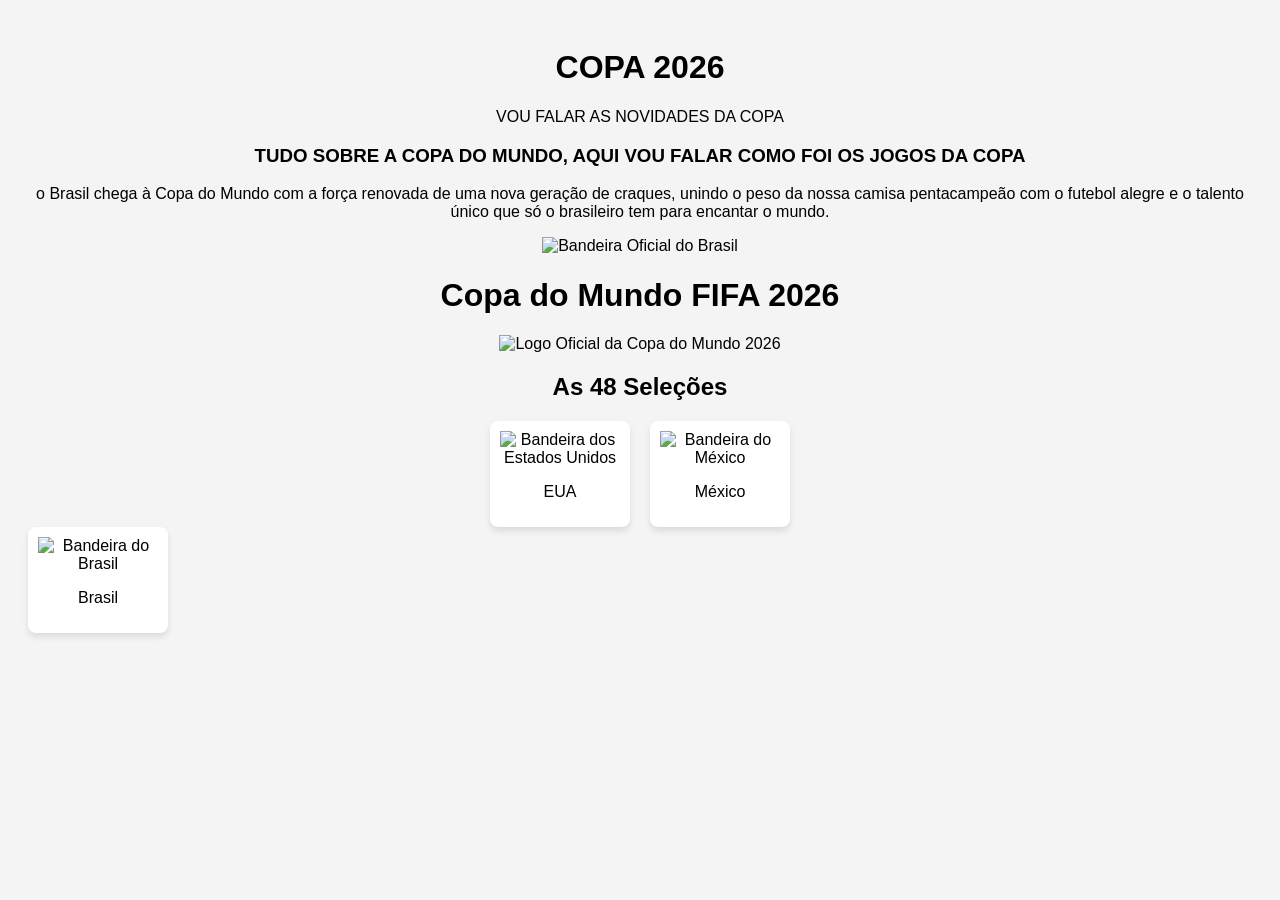
==== index.html @ e98a5490 "oi" ====
<!DOCTYPE html>
<html lang="pt-br">
<head>
    <meta charset="UTF-8">
    <meta name="viewport" content="width=device-width, initial-scale=1.0">
    <title>COPA</title>     
    <link rel="stylesheet" href="style.css">   
</head>
<body>
     <h1>COPA 2026</h1>
     <p>VOU FALAR AS NOVIDADES DA COPA</p>  
     
      <h3>TUDO SOBRE A COPA DO MUNDO, AQUI VOU FALAR COMO FOI OS JOGOS DA COPA</h3>
     <p>o Brasil chega à Copa do Mundo com a força renovada de uma nova geração de craques,
     unindo o peso da nossa camisa pentacampeão com o futebol alegre e o talento único que
      só o brasileiro tem para encantar o mundo.</p>

   <img src="https://upload.wikimedia.org/wikipedia/commons/0/05/Flag_of_Brazil.svg" 
     alt="Bandeira Oficial do Brasil" 
     width="300">

<!DOCTYPE html>
<html lang="pt-BR">
<head>
    <meta charset="UTF-8">
    <meta name="viewport" content="width=device-width, initial-scale=1.0">
    <title>Seleções da Copa do Mundo 2026</title>
    <style>
        body {
            font-family: Arial, sans-serif;
            background-color: #f4f4f4;
            text-align: center;
            padding: 20px;
        }
        .galeria {
            display: flex;
            flex-wrap: wrap;
            justify-content: center;
            gap: 20px;
            margin-top: 20px;
        }
        .time-card {
            background: white;
            padding: 10px;
            border-radius: 8px;
            box-shadow: 0 4px 6px rgba(0,0,0,0.1);
            width: 120px;
        }
        .time-card img {
            width: 80px;
            height: auto;
        }
        .logo-copa {
            width: 200px;
            height: auto;
        }
    </style>
</head>
<body>

    <h1>Copa do Mundo FIFA 2026</h1>
    <img src="https://upload.wikimedia.org/wikipedia/commons/4/43/2026_FIFA_World_Cup_Logo.svg" alt="Logo Oficial da Copa do Mundo 2026" class="logo-copa">
    
    <h2>As 48 Seleções</h2>
    
    <div class="galeria">
        
        <div class="time-card">
            <img src="https://upload.wikimedia.org/wikipedia/commons/a/a4/Flag_of_the_United_States.svg" alt="Bandeira dos Estados Unidos">
            <p>EUA</p>
        </div>

        <div class="time-card">
            <img src="https://upload.wikimedia.org/wikipedia/commons/f/fc/Flag_of_Mexico.svg" alt="Bandeira do México">
            <p>México</p>
        </div>

        
        </div>

        <div class="time-card">
            <img src="https://upload.wikimedia.org/wikipedia/commons/0/05/Flag_of_Brazil.svg" alt="Bandeira do Brasil">
            <p>Brasil</p>
        </div>



</body>
</html>











</body>
</html>
---- style.css ----
header {
color: rgb(7, 29, 199);
background-color: rgb(51, 244, 209);
text-align: center;
max-width: 800px;
margin: 0 auto;
padding: 16px;
}

main {
color: rgb(255, 217, 0);
background-color: rgb(30, 15, 232);
max-width: 800px;
margin: 0 auto;
padding: 16px;
}
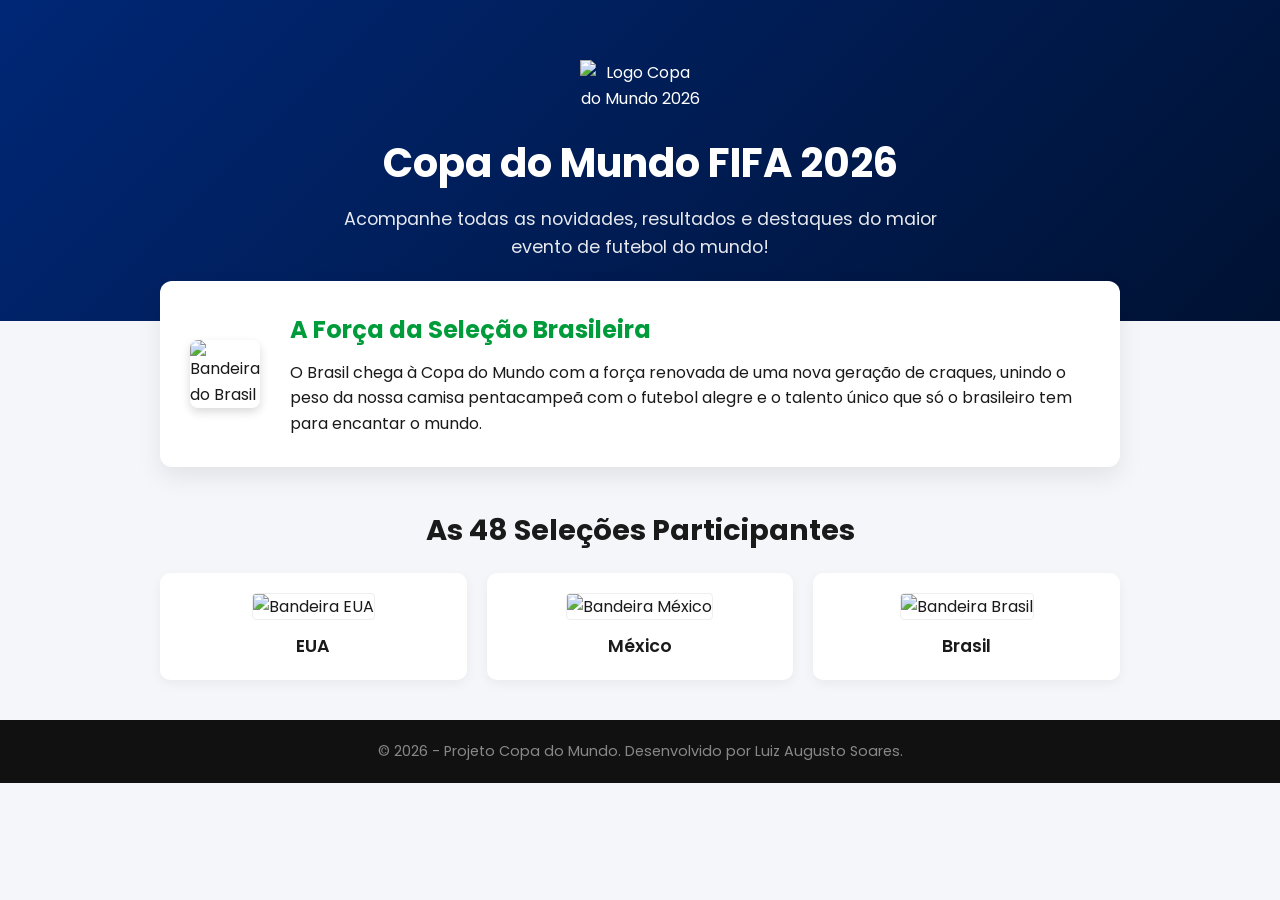
==== commit 01410c2c: "." ====
--- a/index.html
+++ b/index.html
@@ -1,104 +1,193 @@
-
-
-<!DOCTYPE html>
-<html lang="pt-br">
-<head>
-    <meta charset="UTF-8">
-    <meta name="viewport" content="width=device-width, initial-scale=1.0">
-    <title>COPA</title>     
-    <link rel="stylesheet" href="style.css">   
-</head>
-<body>
-     <h1>COPA 2026</h1>
-     <p>VOU FALAR AS NOVIDADES DA COPA</p>  
-     
-      <h3>TUDO SOBRE A COPA DO MUNDO, AQUI VOU FALAR COMO FOI OS JOGOS DA COPA</h3>
-     <p>o Brasil chega à Copa do Mundo com a força renovada de uma nova geração de craques,
-     unindo o peso da nossa camisa pentacampeão com o futebol alegre e o talento único que
-      só o brasileiro tem para encantar o mundo.</p>
-
-   <img src="https://upload.wikimedia.org/wikipedia/commons/0/05/Flag_of_Brazil.svg" 
-     alt="Bandeira Oficial do Brasil" 
-     width="300">
-
 <!DOCTYPE html>
 <html lang="pt-BR">
 <head>
-    <meta charset="UTF-8">
-    <meta name="viewport" content="width=device-width, initial-scale=1.0">
-    <title>Seleções da Copa do Mundo 2026</title>
-    <style>
-        body {
-            font-family: Arial, sans-serif;
-            background-color: #f4f4f4;
-            text-align: center;
-            padding: 20px;
-        }
-        .galeria {
-            display: flex;
-            flex-wrap: wrap;
-            justify-content: center;
-            gap: 20px;
-            margin-top: 20px;
-        }
-        .time-card {
-            background: white;
-            padding: 10px;
-            border-radius: 8px;
-            box-shadow: 0 4px 6px rgba(0,0,0,0.1);
-            width: 120px;
-        }
-        .time-card img {
-            width: 80px;
-            height: auto;
-        }
-        .logo-copa {
-            width: 200px;
-            height: auto;
-        }
-    </style>
+  <meta charset="UTF-8">
+  <meta name="viewport" content="width=device-width, initial-scale=1.0">
+  <title>Copa do Mundo 2026</title>
+  <link href="https://fonts.googleapis.com/css2?family=Poppins:wght@300;400;600;700&display=swap" rel="stylesheet">
+  
+  <style>
+    :root {
+      --primary: #002776;   /* Azul do Brasil */
+      --accent: #009c3b;    /* Verde */
+      --yellow: #ffdf00;    /* Amarelo */
+      --bg: #f4f6f9;
+      --card-bg: #ffffff;
+      --text: #1a1a1a;
+    }
+
+    * {
+      box-sizing: border-box;
+      margin: 0;
+      padding: 0;
+    }
+
+    body {
+      font-family: 'Poppins', sans-serif;
+      background-color: var(--bg);
+      color: var(--text);
+      line-height: 1.6;
+    }
+
+    /* Cabeçalho Hero */
+    header {
+      background: linear-gradient(135deg, var(--primary), #001233);
+      color: white;
+      text-align: center;
+      padding: 60px 20px;
+    }
+
+    header img.logo {
+      max-width: 120px;
+      margin-bottom: 20px;
+    }
+
+    header h1 {
+      font-size: 2.5rem;
+      margin-bottom: 10px;
+    }
+
+    header p {
+      font-size: 1.1rem;
+      max-width: 600px;
+      margin: 0 auto;
+      opacity: 0.9;
+    }
+
+    /* Conteúdo Principal */
+    main {
+      max-width: 1000px;
+      margin: -40px auto 40px;
+      padding: 0 20px;
+    }
+
+    /* Destaque Brasil */
+    .highlight-card {
+      background: var(--card-bg);
+      border-radius: 12px;
+      padding: 30px;
+      box-shadow: 0 10px 25px rgba(0,0,0,0.08);
+      display: flex;
+      align-items: center;
+      gap: 30px;
+      margin-bottom: 40px;
+    }
+
+    .highlight-card img {
+      width: 120px;
+      border-radius: 8px;
+      box-shadow: 0 4px 10px rgba(0,0,0,0.15);
+    }
+
+    .highlight-card h2 {
+      color: var(--accent);
+      margin-bottom: 10px;
+    }
+
+    /* Seção de Seleções */
+    .teams-section h2 {
+      text-align: center;
+      margin-bottom: 20px;
+      font-size: 1.8rem;
+    }
+
+    .teams-grid {
+      display: grid;
+      grid-template-columns: repeat(auto-fit, minmax(200px, 1fr));
+      gap: 20px;
+    }
+
+    .team-card {
+      background: var(--card-bg);
+      padding: 20px;
+      border-radius: 10px;
+      text-align: center;
+      box-shadow: 0 4px 12px rgba(0,0,0,0.05);
+      transition: transform 0.2s ease, box-shadow 0.2s ease;
+    }
+
+    .team-card:hover {
+      transform: translateY(-5px);
+      box-shadow: 0 8px 20px rgba(0,0,0,0.1);
+    }
+
+    .team-card img {
+      width: 70px;
+      height: 45px;
+      object-fit: cover;
+      border-radius: 4px;
+      border: 1px solid #eee;
+      margin-bottom: 12px;
+    }
+
+    .team-card h3 {
+      font-size: 1.1rem;
+      font-weight: 600;
+    }
+
+    footer {
+      text-align: center;
+      padding: 20px;
+      background: #111;
+      color: #888;
+      font-size: 0.9rem;
+    }
+
+    /* Responsivo para celular */
+    @media (max-width: 600px) {
+      .highlight-card {
+        flex-direction: column;
+        text-align: center;
+      }
+      header h1 {
+        font-size: 1.8rem;
+      }
+    }
+  </style>
 </head>
 <body>
 
+  <header>
+    <img class="logo" src="https://upload.wikimedia.org/wikipedia/commons/4/43/2026_FIFA_World_Cup_Logo.svg" alt="Logo Copa do Mundo 2026">
     <h1>Copa do Mundo FIFA 2026</h1>
-    <img src="https://upload.wikimedia.org/wikipedia/commons/4/43/2026_FIFA_World_Cup_Logo.svg" alt="Logo Oficial da Copa do Mundo 2026" class="logo-copa">
-    
-    <h2>As 48 Seleções</h2>
-    
-    <div class="galeria">
+    <p>Acompanhe todas as novidades, resultados e destaques do maior evento de futebol do mundo!</p>
+  </header>
+
+  <main>
+    <section class="highlight-card">
+      <img src="https://upload.wikimedia.org/wikipedia/commons/0/05/Flag_of_Brazil.svg" alt="Bandeira do Brasil">
+      <div>
+        <h2>A Força da Seleção Brasileira</h2>
+        <p>O Brasil chega à Copa do Mundo com a força renovada de uma nova geração de craques, unindo o peso da nossa camisa pentacampeã com o futebol alegre e o talento único que só o brasileiro tem para encantar o mundo.</p>
+      </div>
+    </section>
+
+    <section class="teams-section">
+      <h2>As 48 Seleções Participantes</h2>
+      <div class="teams-grid">
         
-        <div class="time-card">
-            <img src="https://upload.wikimedia.org/wikipedia/commons/a/a4/Flag_of_the_United_States.svg" alt="Bandeira dos Estados Unidos">
-            <p>EUA</p>
+        <div class="team-card">
+          <img src="https://upload.wikimedia.org/wikipedia/commons/a/a4/Flag_of_the_United_States.svg" alt="Bandeira EUA">
+          <h3>EUA</h3>
         </div>
 
-        <div class="time-card">
-            <img src="https://upload.wikimedia.org/wikipedia/commons/f/fc/Flag_of_Mexico.svg" alt="Bandeira do México">
-            <p>México</p>
+        <div class="team-card">
+          <img src="https://upload.wikimedia.org/wikipedia/commons/f/fc/Flag_of_Mexico.svg" alt="Bandeira México">
+          <h3>México</h3>
         </div>
 
-        
+        <div class="team-card">
+          <img src="https://upload.wikimedia.org/wikipedia/commons/0/05/Flag_of_Brazil.svg" alt="Bandeira Brasil">
+          <h3>Brasil</h3>
         </div>
 
-        <div class="time-card">
-            <img src="https://upload.wikimedia.org/wikipedia/commons/0/05/Flag_of_Brazil.svg" alt="Bandeira do Brasil">
-            <p>Brasil</p>
         </div>
+    </section>
+  </main>
 
-
-
-</body>
-</html>
-
-
-
-
-
-
-
-
-
-
+  <footer>
+    <p>&copy; 2026 - Projeto Copa do Mundo. Desenvolvido por Luiz Augusto Soares.</p>
+  </footer>
 
 </body>
 </html>
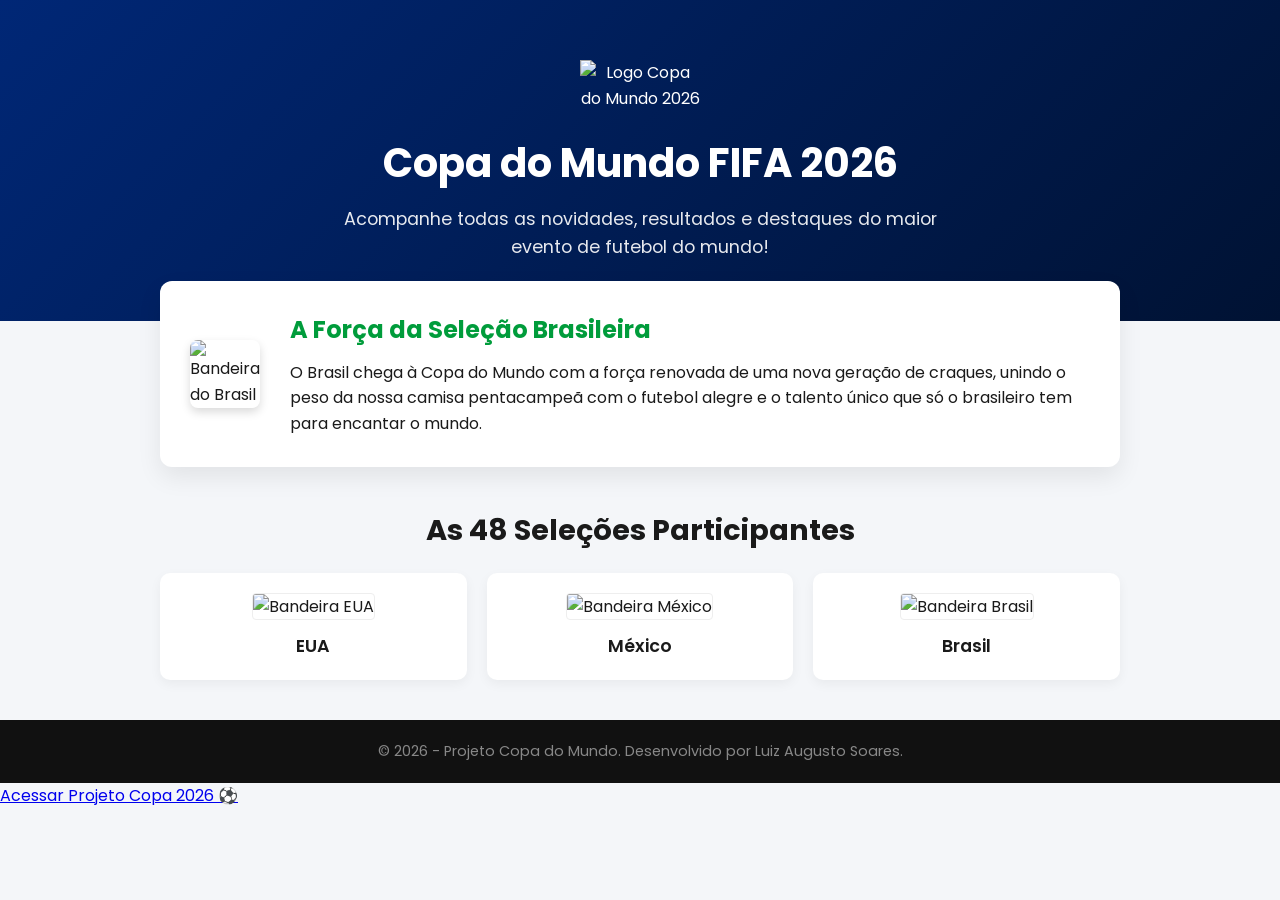
==== commit 9ddaadbd: ".oi" ====
--- a/index.html
+++ b/index.html
@@ -190,4 +190,8 @@
   </footer>
 
 </body>
-</html>+</html>
+
+<a href="https://augustosoaresluiz-hue.github.io/LUIZ-AUGUSTO-SOARES-curso-2/" class="btn-copa" target="_blank" rel="noopener noreferrer">
+  Acessar Projeto Copa 2026 ⚽
+</a>
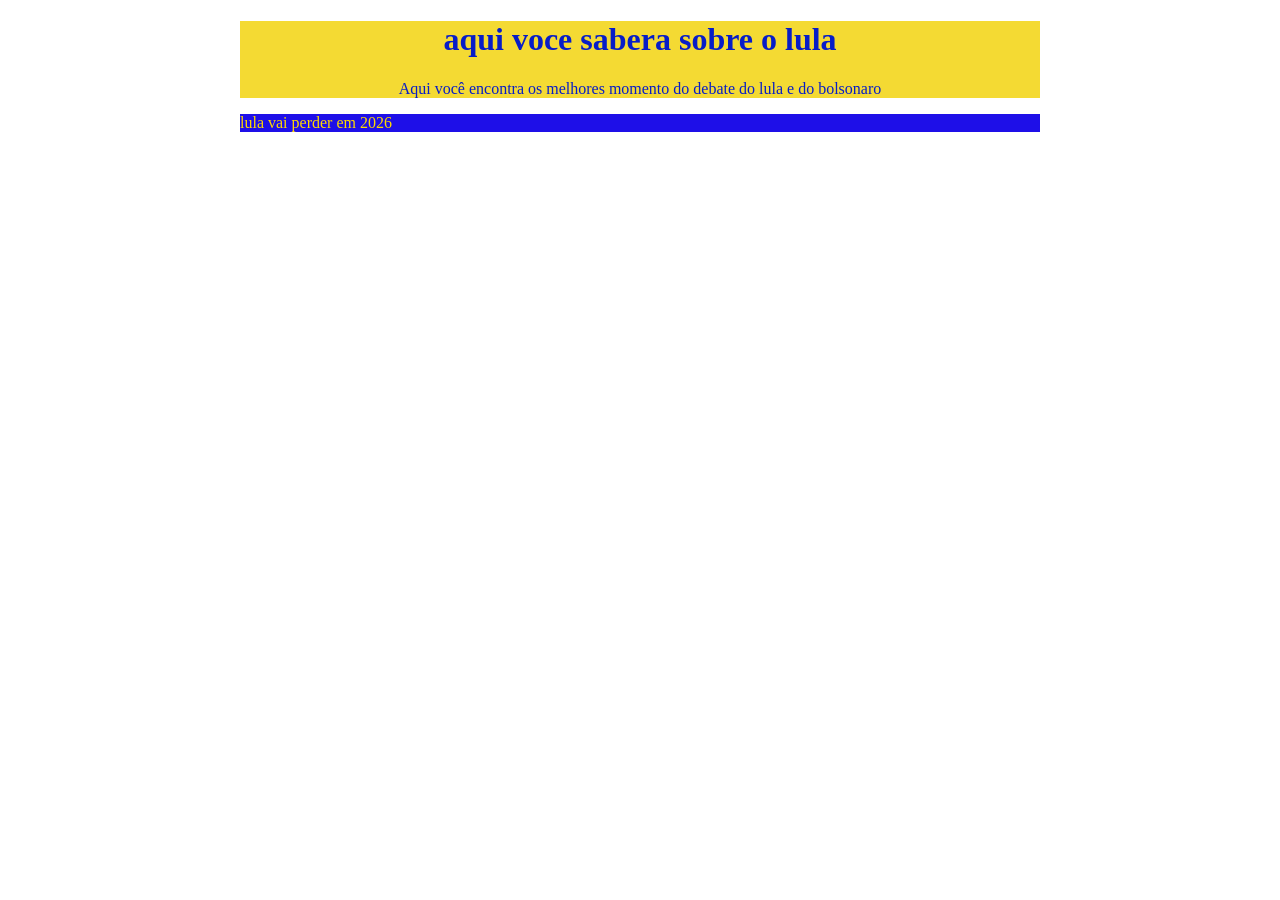
==== commit 752fa986: "." ====
--- a/index.html
+++ b/index.html
@@ -1,197 +1,19 @@
 <!DOCTYPE html>
-<html lang="pt-BR">
+<html lang="pt-br">
 <head>
-  <meta charset="UTF-8">
-  <meta name="viewport" content="width=device-width, initial-scale=1.0">
-  <title>Copa do Mundo 2026</title>
-  <link href="https://fonts.googleapis.com/css2?family=Poppins:wght@300;400;600;700&display=swap" rel="stylesheet">
-  
-  <style>
-    :root {
-      --primary: #002776;   /* Azul do Brasil */
-      --accent: #009c3b;    /* Verde */
-      --yellow: #ffdf00;    /* Amarelo */
-      --bg: #f4f6f9;
-      --card-bg: #ffffff;
-      --text: #1a1a1a;
-    }
-
-    * {
-      box-sizing: border-box;
-      margin: 0;
-      padding: 0;
-    }
-
-    body {
-      font-family: 'Poppins', sans-serif;
-      background-color: var(--bg);
-      color: var(--text);
-      line-height: 1.6;
-    }
-
-    /* Cabeçalho Hero */
-    header {
-      background: linear-gradient(135deg, var(--primary), #001233);
-      color: white;
-      text-align: center;
-      padding: 60px 20px;
-    }
-
-    header img.logo {
-      max-width: 120px;
-      margin-bottom: 20px;
-    }
-
-    header h1 {
-      font-size: 2.5rem;
-      margin-bottom: 10px;
-    }
-
-    header p {
-      font-size: 1.1rem;
-      max-width: 600px;
-      margin: 0 auto;
-      opacity: 0.9;
-    }
-
-    /* Conteúdo Principal */
-    main {
-      max-width: 1000px;
-      margin: -40px auto 40px;
-      padding: 0 20px;
-    }
-
-    /* Destaque Brasil */
-    .highlight-card {
-      background: var(--card-bg);
-      border-radius: 12px;
-      padding: 30px;
-      box-shadow: 0 10px 25px rgba(0,0,0,0.08);
-      display: flex;
-      align-items: center;
-      gap: 30px;
-      margin-bottom: 40px;
-    }
-
-    .highlight-card img {
-      width: 120px;
-      border-radius: 8px;
-      box-shadow: 0 4px 10px rgba(0,0,0,0.15);
-    }
-
-    .highlight-card h2 {
-      color: var(--accent);
-      margin-bottom: 10px;
-    }
-
-    /* Seção de Seleções */
-    .teams-section h2 {
-      text-align: center;
-      margin-bottom: 20px;
-      font-size: 1.8rem;
-    }
-
-    .teams-grid {
-      display: grid;
-      grid-template-columns: repeat(auto-fit, minmax(200px, 1fr));
-      gap: 20px;
-    }
-
-    .team-card {
-      background: var(--card-bg);
-      padding: 20px;
-      border-radius: 10px;
-      text-align: center;
-      box-shadow: 0 4px 12px rgba(0,0,0,0.05);
-      transition: transform 0.2s ease, box-shadow 0.2s ease;
-    }
-
-    .team-card:hover {
-      transform: translateY(-5px);
-      box-shadow: 0 8px 20px rgba(0,0,0,0.1);
-    }
-
-    .team-card img {
-      width: 70px;
-      height: 45px;
-      object-fit: cover;
-      border-radius: 4px;
-      border: 1px solid #eee;
-      margin-bottom: 12px;
-    }
-
-    .team-card h3 {
-      font-size: 1.1rem;
-      font-weight: 600;
-    }
-
-    footer {
-      text-align: center;
-      padding: 20px;
-      background: #111;
-      color: #888;
-      font-size: 0.9rem;
-    }
-
-    /* Responsivo para celular */
-    @media (max-width: 600px) {
-      .highlight-card {
-        flex-direction: column;
-        text-align: center;
-      }
-      header h1 {
-        font-size: 1.8rem;
-      }
-    }
-  </style>
+<meta charset="UTF-8">
+<meta name="viewport" content="width=device-width, initial-scale=1.0">
+<title>Site do Gustavo</title>
+<link rel="stylesheet" href="style.css">
 </head>
 <body>
+<header>
+<h1>aqui voce sabera sobre o lula</h1>
+<p>Aqui você encontra os melhores momento do debate  do lula e do bolsonaro</p>
+</header>
 
-  <header>
-    <img class="logo" src="https://upload.wikimedia.org/wikipedia/commons/4/43/2026_FIFA_World_Cup_Logo.svg" alt="Logo Copa do Mundo 2026">
-    <h1>Copa do Mundo FIFA 2026</h1>
-    <p>Acompanhe todas as novidades, resultados e destaques do maior evento de futebol do mundo!</p>
-  </header>
-
-  <main>
-    <section class="highlight-card">
-      <img src="https://upload.wikimedia.org/wikipedia/commons/0/05/Flag_of_Brazil.svg" alt="Bandeira do Brasil">
-      <div>
-        <h2>A Força da Seleção Brasileira</h2>
-        <p>O Brasil chega à Copa do Mundo com a força renovada de uma nova geração de craques, unindo o peso da nossa camisa pentacampeã com o futebol alegre e o talento único que só o brasileiro tem para encantar o mundo.</p>
-      </div>
-    </section>
-
-    <section class="teams-section">
-      <h2>As 48 Seleções Participantes</h2>
-      <div class="teams-grid">
-        
-        <div class="team-card">
-          <img src="https://upload.wikimedia.org/wikipedia/commons/a/a4/Flag_of_the_United_States.svg" alt="Bandeira EUA">
-          <h3>EUA</h3>
-        </div>
-
-        <div class="team-card">
-          <img src="https://upload.wikimedia.org/wikipedia/commons/f/fc/Flag_of_Mexico.svg" alt="Bandeira México">
-          <h3>México</h3>
-        </div>
-
-        <div class="team-card">
-          <img src="https://upload.wikimedia.org/wikipedia/commons/0/05/Flag_of_Brazil.svg" alt="Bandeira Brasil">
-          <h3>Brasil</h3>
-        </div>
-
-        </div>
-    </section>
-  </main>
-
-  <footer>
-    <p>&copy; 2026 - Projeto Copa do Mundo. Desenvolvido por Luiz Augusto Soares.</p>
-  </footer>
-
+<main>
+<p>lula vai perder em 2026</p>
+</main>
 </body>
-</html>
-
-<a href="https://augustosoaresluiz-hue.github.io/LUIZ-AUGUSTO-SOARES-curso-2/" class="btn-copa" target="_blank" rel="noopener noreferrer">
-  Acessar Projeto Copa 2026 ⚽
-</a>+</html>
--- a/style.css
+++ b/style.css
@@ -0,0 +1,13 @@
+header {
+color: rgb(7, 29, 199);
+background-color: rgb(244, 218, 51);
+text-align: center;
+max-width: 800px;
+margin: 0 auto;
+}
+
+main {
+color: rgb(255, 217, 0);
+background-color: rgb(30, 15, 232);
+max-width: 800px;
+margin: 0 auto;}
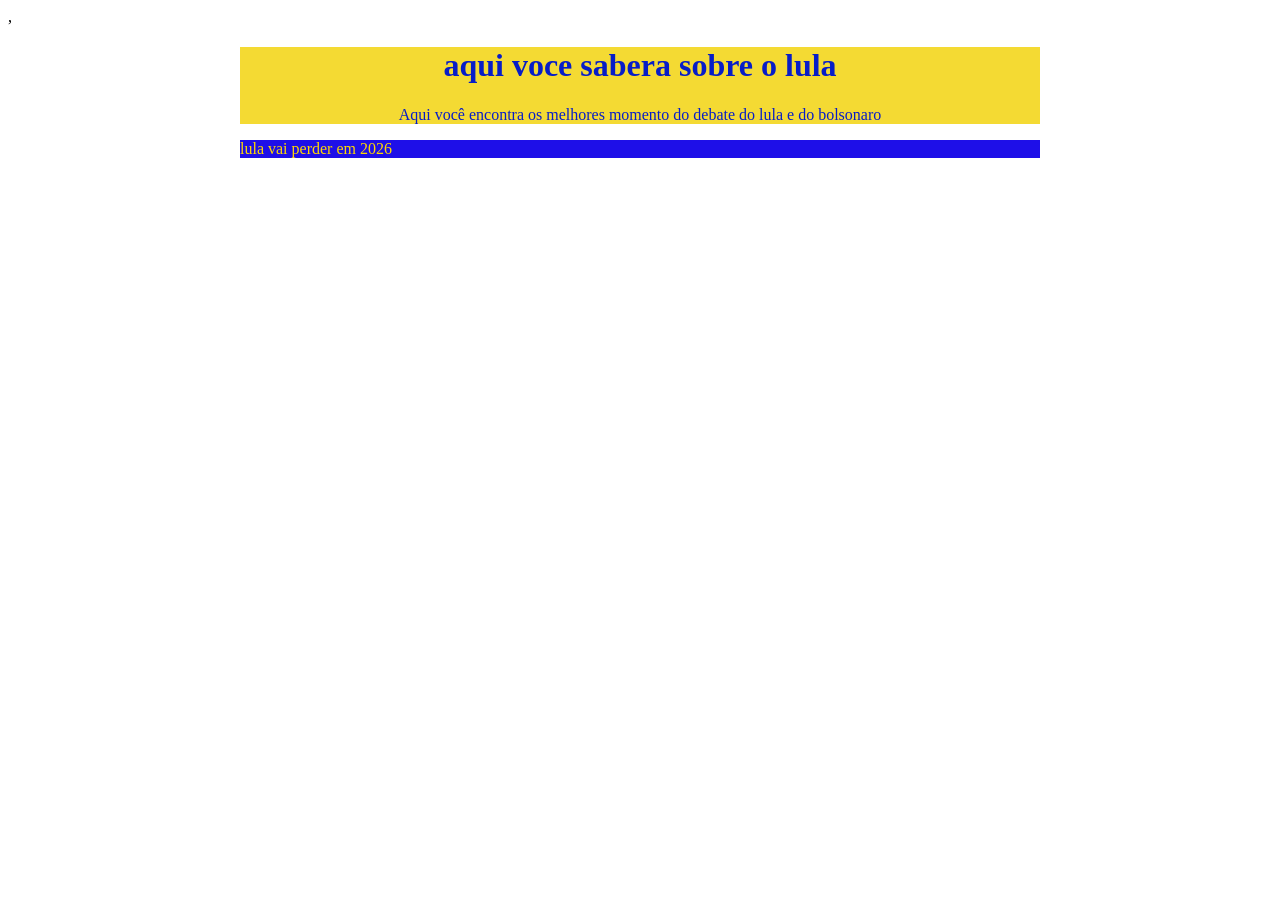
==== commit 409781d0: "b" ====
--- a/index.html
+++ b/index.html
@@ -1,19 +1,23 @@
 <!DOCTYPE html>
 <html lang="pt-br">
+
 <head>
-<meta charset="UTF-8">
-<meta name="viewport" content="width=device-width, initial-scale=1.0">
-<title>Site do Gustavo</title>
-<link rel="stylesheet" href="style.css">
+    <meta charset="UTF-8">
+    <meta name="viewport" content="width=device-width, initial-scale=1.0">
+    <title>LULA NÂo GANHARA ESSE ANO</title>
+    <link rel="stylesheet" href="style.css">
+    ,<script src="script.js" defer></script>
 </head>
+
 <body>
-<header>
-<h1>aqui voce sabera sobre o lula</h1>
-<p>Aqui você encontra os melhores momento do debate  do lula e do bolsonaro</p>
-</header>
+    <header>
+        <h1>aqui voce sabera sobre o lula</h1>
+        <p>Aqui você encontra os melhores momento do debate do lula e do bolsonaro</p>
+    </header>
 
-<main>
-<p>lula vai perder em 2026</p>
-</main>
+    <main>
+        <p>lula vai perder em 2026</p>
+    </main>
 </body>
+
 </html>
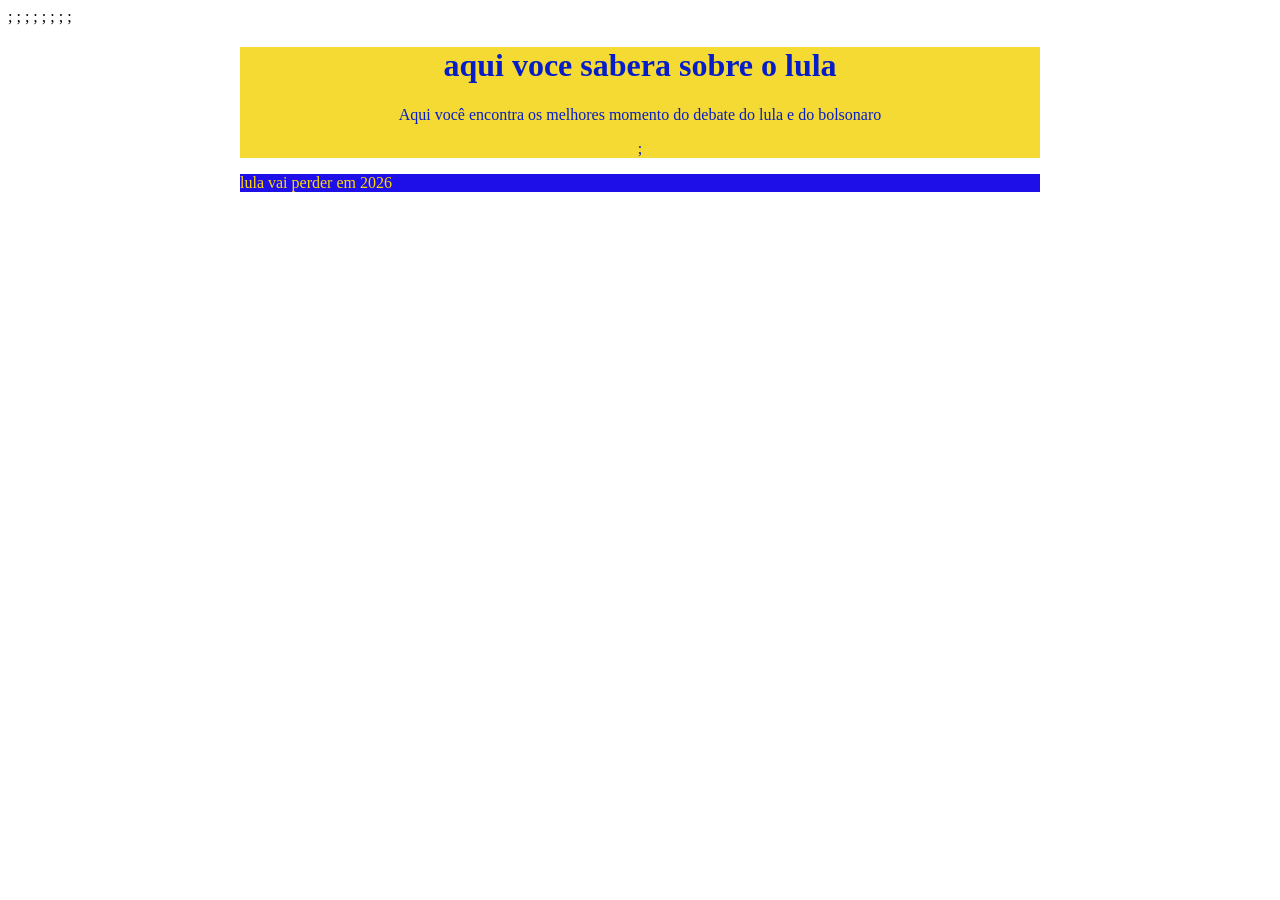
==== commit aaade643: "z" ====
--- a/index.html
+++ b/index.html
@@ -1,18 +1,18 @@
-<!DOCTYPE html>
-<html lang="pt-br">
+<!DOCTYPE html>;
+<html lang="pt-br">;
 
-<head>
-    <meta charset="UTF-8">
-    <meta name="viewport" content="width=device-width, initial-scale=1.0">
-    <title>LULA NÂo GANHARA ESSE ANO</title>
-    <link rel="stylesheet" href="style.css">
-    ,<script src="script.js" defer></script>
+<head>;
+    <meta charset="UTF-8">;
+    <meta name="viewport" content="width=device-width, initial-scale=1.0">;
+    <title>LULA NÂo GANHARA ESSE ANO</title>;
+    <link rel="stylesheet" href="style.css">;
+    <script src="script.js" defer></script>;
 </head>
 
 <body>
     <header>
         <h1>aqui voce sabera sobre o lula</h1>
-        <p>Aqui você encontra os melhores momento do debate do lula e do bolsonaro</p>
+        <p>Aqui você encontra os melhores momento do debate do lula e do bolsonaro</p>;
     </header>
 
     <main>
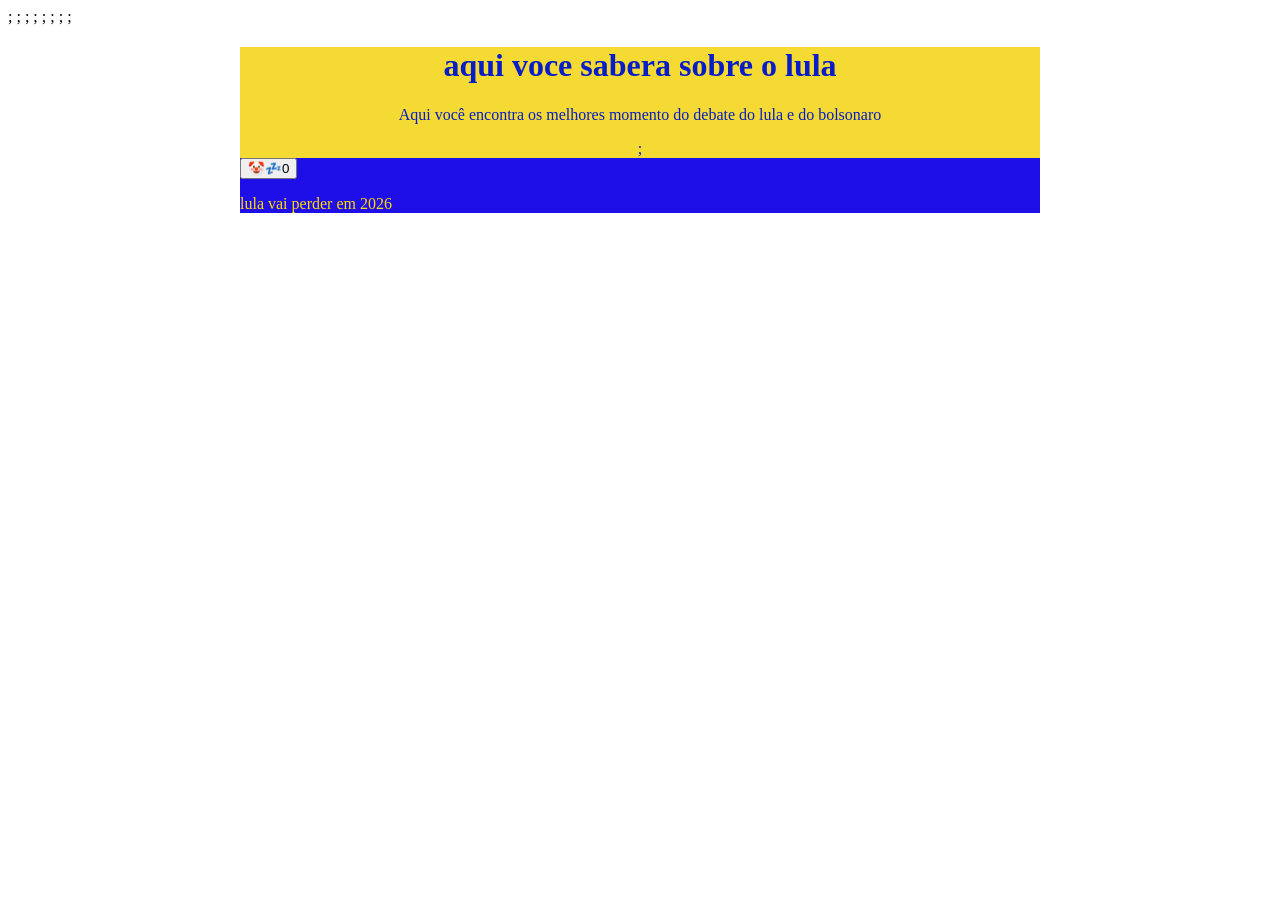
==== commit 85b93e21: "x" ====
--- a/index.html
+++ b/index.html
@@ -16,6 +16,7 @@
     </header>
 
     <main>
+        <button>🤡💤<span>0</span></button>
         <p>lula vai perder em 2026</p>
     </main>
 </body>
